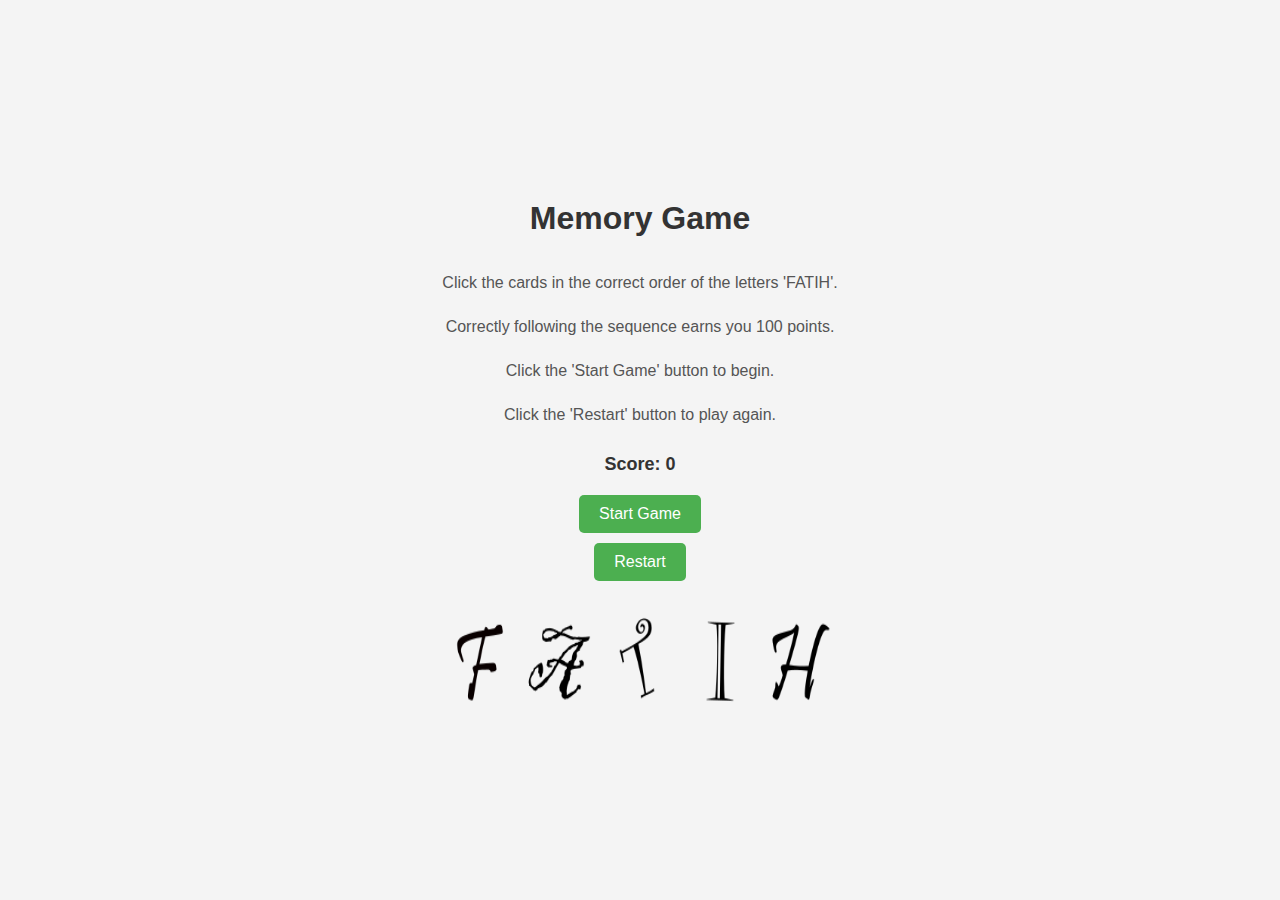
==== game_page.html @ c0164cdb "Implemented game page. (COMPLETE)" ====
<!--
    Fatih Said Duran - 150210733

   TODO:
    Game Objective:
    Create a memory game where players click on cards, containing letter images, in the sequence of the letters 'FATIH'.
    - Initial Setup:
        o Design vector images for each letter of 'FATIH'
        o Initially, display these images face up on the page.
        o After the player presses the 'Start Game' button, shuffle and randomly distribute the cards.
        o After 2 seconds turn them face down to start the game.
    - Game Play:
        o The player must click the cards in the correct order of the letters.
        Correctly following the sequence earns the player 100 points.
        Example: The player should first click the card for 'F', then
        'A', followed by 'T', 'I', and finally 'H'.
    - Scoring and Game Termination:
        o Display the player's score on the page, starting at zero. Give 20 points for each correct attempt.
        o The game ends if the player makes a wrong attempt (e.g., clicking 'T' after 'F' for 'FATIH').
    - Game Interface:
        o Include a score display on the page.
        o Provide a 'Start Game' button to begin the memory game.
        o Also add a 'Restart' button to play the game again.
        o Add a button to go back to the main page.
-->

<!DOCTYPE html>
<html lang="en">
<head>
    <meta charset="UTF-8">
    <meta name="viewport" content="width=device-width, initial-scale=1.0">
    <title>Memory Game</title>
    <!-- Linking External CSS rules start here-->
    <link rel = "stylesheet" type="text/css" href="game_page.css"/>
    <!-- Linking External CSS rules end here-->
</head>

<body>
    <h1>Memory Game</h1>
    <p>Click the cards in the correct order of the letters 'FATIH'.</p>
    <p>Correctly following the sequence earns you 100 points.</p>
    <p>Click the 'Start Game' button to begin.</p>
    <p>Click the 'Restart' button to play again.</p>
    <p id="score">Score: 0</p>
    <button id="start-game" onclick="startGame()">Start Game</button>
    <button id="restart" onclick="restartGame()">Restart</button>
    <div id="cards">
        <img id="f" src="f.png" alt="f" onclick="cardClick('f')">
        <img id="a" src="a.png" alt="a" onclick="cardClick('a')">
        <img id="t" src="t.png" alt="t" onclick="cardClick('t')">
        <img id="i" src="i.png" alt="i" onclick="cardClick('i')">
        <img id="h" src="h.png" alt="h" onclick="cardClick('h')">
    </div>
    <script>
        let sequence = ['f', 'a', 't', 'i', 'h'];
        let currentStep = 0;
        let score = 0;
        let session_score = 0;
        let gameActive = false;

        function startGame() {
            // Check if the game is already active and ready to start
            if (!gameActive) {
                // Disable the game until the cards are turned face down
                gameActive = false;

                // Get the container element
                let cardsContainer = document.getElementById("cards");

                // Get all the card elements
                let cards = cardsContainer.children;

                // Convert the HTMLCollection to an array for easy manipulation
                let cardsArray = Array.from(cards);

                // Shuffle the cards
                cardsArray.sort(() => Math.random() - 0.5);

                // Append the shuffled cards back to the container
                cardsArray.forEach(card => cardsContainer.appendChild(card));

                // Display the cards face up
                cardsArray.forEach(card => {
                    // Get the card id
                    let cardId = card.id;

                    // Set the card image
                    card.src = cardId + ".png"; // Replace with the path to your card images

                    // Set the alt text
                    card.alt = cardId; // Set alt text to the corresponding letter
                });

                // Turn the cards face down after 2 seconds
                setTimeout(() => {
                    cardsArray.forEach(card => {
                        // Replace the image source with a blank image
                        card.src = "card.png"; // Replace with the path to your blank image
                        card.alt = ""; // Remove alt text
                    });
                    // Start the game after turning cards face down
                    gameActive = true;
                }, 2000);


                // Reset game variables
                currentStep = 0;
                session_score = 0;
                // score = 0;
                // updateScore();
            }
            else {
                alert("Game is already active.");
            }
        }

        function restartGame() {
            // Reset the game variables
            gameActive = false;

            // Restore the original order of the cards
            let originalOrder = ["f", "a", "t", "i", "h"];
            let cardsContainer = document.getElementById("cards");

            originalOrder.forEach(id => {
                let card = document.getElementById(id);
                card.src = id + ".png"; // Replace with the path to your card images
                card.alt = id; // Set alt text to the corresponding letter
                cardsContainer.appendChild(card);
            });

            // Reset the score
            score = 0;
            updateScore();

        }

        function cardClick(letter) {

            // Check if the game is active
            if (!gameActive) {
                alert("The game has not started yet. Click the 'Start Game' button.");
                return;
            }
            else {
                // Check if the clicked card is the correct one
                if (letter === sequence[currentStep]) {
                    // Correct card clicked
                    currentStep++;
                    score += 20;
                    session_score += 20;
                    updateScore();

                    if (currentStep === sequence.length) {
                        // Player completed the sequence
                        endGame(true); // Player won
                        currentStep = 0;
                    }
                } else {
                    // Incorrect card clicked, reset the sequence
                    endGame(false); // Player lost
                    currentStep = 0;

                }
            }
        }

        function updateScore() {
            document.getElementById("score").innerText = "Score: " + score;
        }

        function endGame(won) {
            gameActive = false;
            if (won) {
                alert("Congratulations! You won. Your score this game was: " + session_score);
            } else {
                alert("Game Over! You clicked an incorrect card. Your score this game was: " + session_score);
            }
        }

    </script>
</body>
---- game_page.css ----
/*
    This file contains the css for the game page.

 */

body {
    font-family: 'Arial', sans-serif;
    background-color: #f4f4f4;
    margin: 0;
    padding: 0;
    display: flex;
    flex-direction: column;
    align-items: center;
    justify-content: center;
    height: 100vh;
}

h1 {
    color: #333;
}

p {
    color: #555;
    margin-bottom: 10px;
}

#cards {
    display: flex;
    justify-content: space-around;
    margin-top: 20px;
}

img {
    width: 80px;
    height: 120px;
    cursor: pointer;
    transition: transform 0.3s ease-in-out;
}

img:hover {
    transform: scale(1.1);
}

#score {
    font-size: 18px;
    font-weight: bold;
    color: #333;
    margin-top: 20px;
}

button {
    background-color: #4CAF50;
    color: white;
    padding: 10px 20px;
    font-size: 16px;
    border: none;
    border-radius: 5px;
    cursor: pointer;
    margin-top: 10px;
    transition: background-color 0.3s ease-in-out;
}

button:hover {
    background-color: #006400;
}
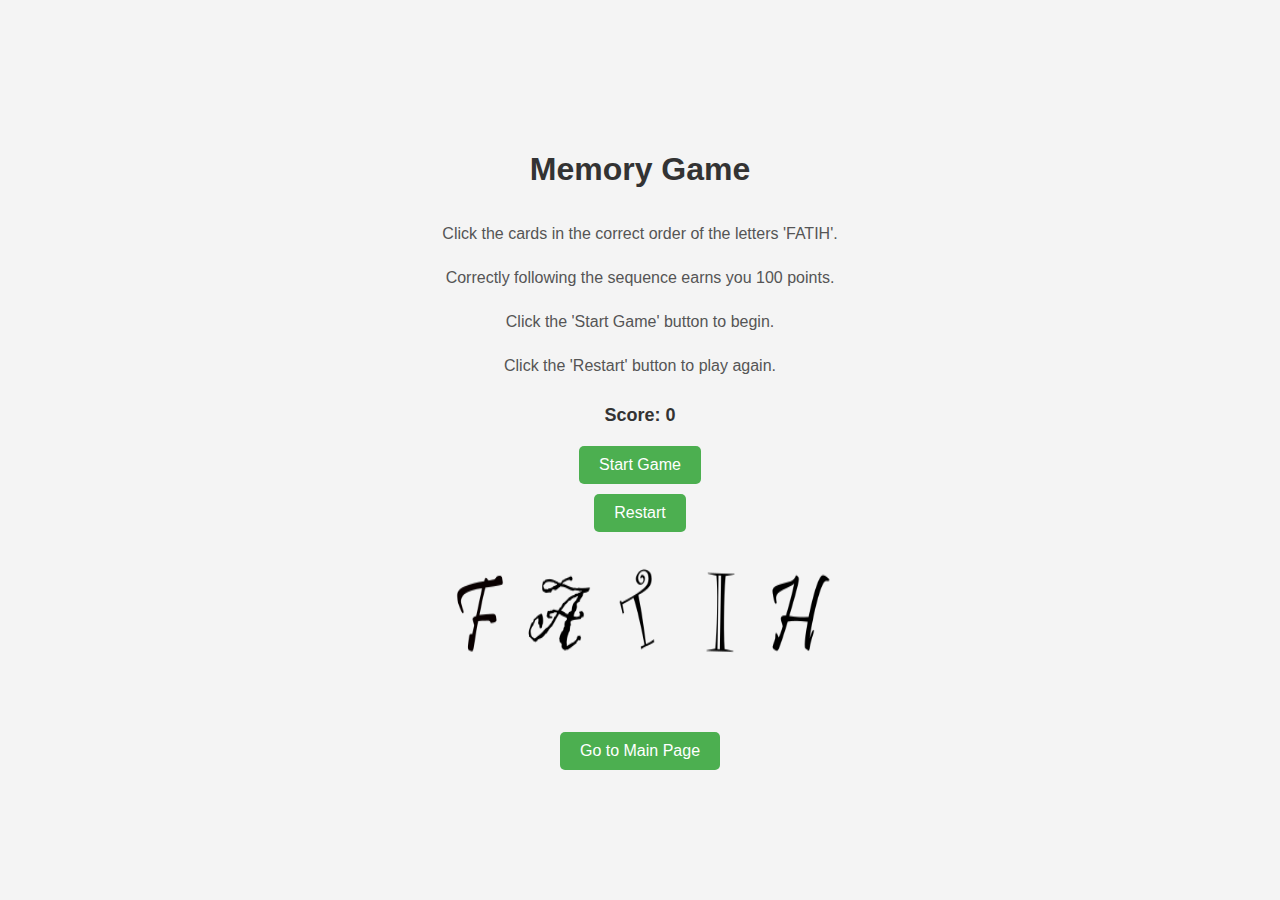
==== commit 0415e761: "Added links to navigate between pages." ====
--- a/game_page.html
+++ b/game_page.html
@@ -51,6 +51,8 @@
         <img id="i" src="i.png" alt="i" onclick="cardClick('i')">
         <img id="h" src="h.png" alt="h" onclick="cardClick('h')">
     </div>
+    <!-- Go to Main Page Button -->
+    <button id="go-to-main-page" onclick="goToMainPage()">Go to Main Page</button>
     <script>
         let sequence = ['f', 'a', 't', 'i', 'h'];
         let currentStep = 0;
@@ -178,6 +180,11 @@
             }
         }
 
+        // Function to redirect to the main page
+        function goToMainPage() {
+            window.location.href = "index.html";
+        }
+
     </script>
 </body>
 
--- a/game_page.css
+++ b/game_page.css
@@ -62,4 +62,8 @@
 
 button:hover {
     background-color: #006400;
+}
+
+#go-to-main-page {
+    margin-top: 60px;
 }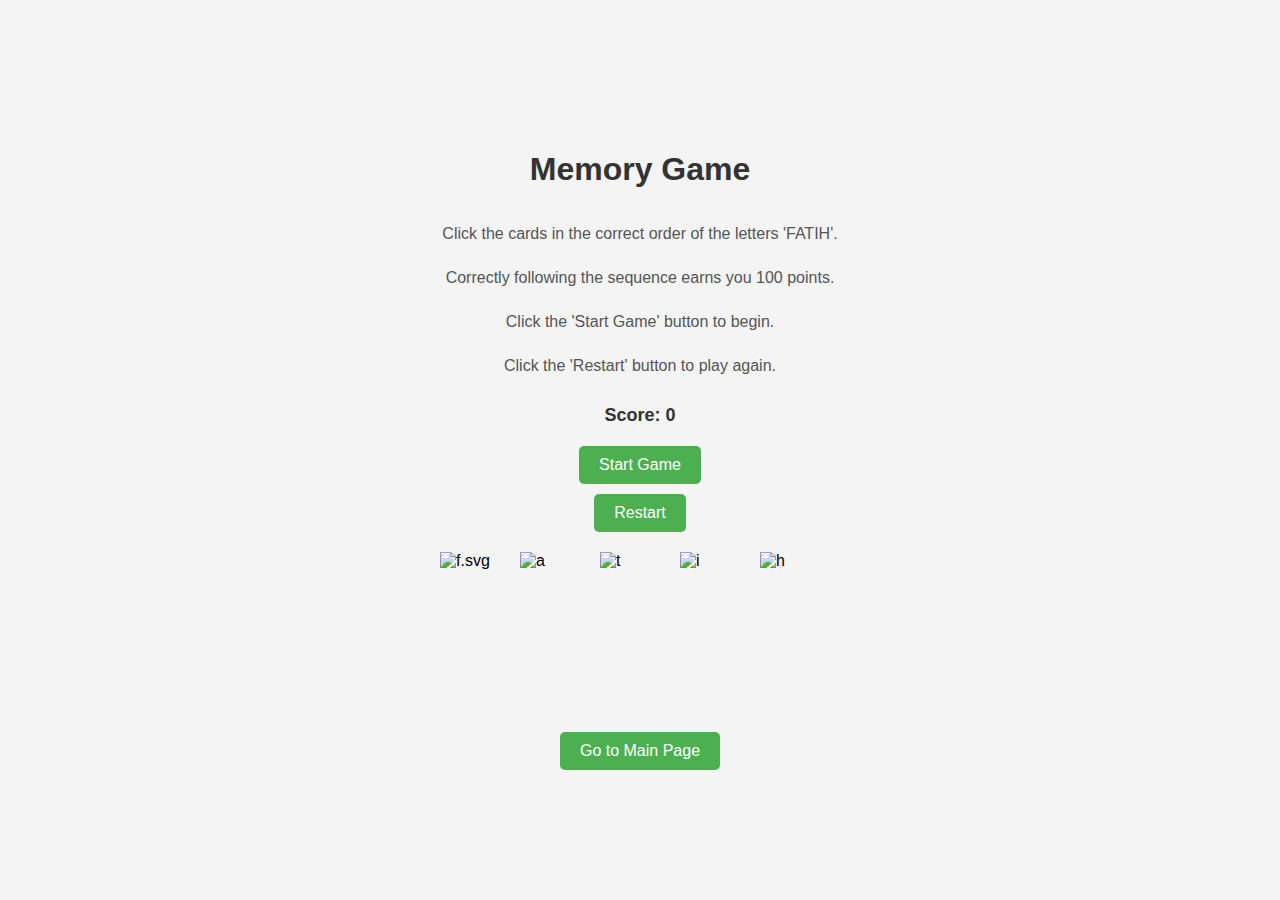
==== commit 477732f2: "Removed .png references" ====
--- a/game_page.html
+++ b/game_page.html
@@ -45,11 +45,11 @@
     <button id="start-game" onclick="startGame()">Start Game</button>
     <button id="restart" onclick="restartGame()">Restart</button>
     <div id="cards">
-        <img id="f" src="f.png" alt="f" onclick="cardClick('f')">
-        <img id="a" src="a.png" alt="a" onclick="cardClick('a')">
-        <img id="t" src="t.png" alt="t" onclick="cardClick('t')">
-        <img id="i" src="i.png" alt="i" onclick="cardClick('i')">
-        <img id="h" src="h.png" alt="h" onclick="cardClick('h')">
+        <img id="f" src="f.svg" alt="f.svg" onclick="cardClick('f')">
+        <img id="a" src="a.svg" alt="a" onclick="cardClick('a')">
+        <img id="t" src="t.svg" alt="t" onclick="cardClick('t')">
+        <img id="i" src="i.svg" alt="i" onclick="cardClick('i')">
+        <img id="h" src="h.svg" alt="h" onclick="cardClick('h')">
     </div>
     <!-- Go to Main Page Button -->
     <button id="go-to-main-page" onclick="goToMainPage()">Go to Main Page</button>
@@ -87,7 +87,7 @@
                     let cardId = card.id;
 
                     // Set the card image
-                    card.src = cardId + ".png"; // Replace with the path to your card images
+                    card.src = cardId + ".svg"; // Replace with the path to your card images
 
                     // Set the alt text
                     card.alt = cardId; // Set alt text to the corresponding letter
@@ -97,7 +97,7 @@
                 setTimeout(() => {
                     cardsArray.forEach(card => {
                         // Replace the image source with a blank image
-                        card.src = "card.png"; // Replace with the path to your blank image
+                        card.src = "card.svg"; // Replace with the path to your blank image
                         card.alt = ""; // Remove alt text
                     });
                     // Start the game after turning cards face down
@@ -126,7 +126,7 @@
 
             originalOrder.forEach(id => {
                 let card = document.getElementById(id);
-                card.src = id + ".png"; // Replace with the path to your card images
+                card.src = id + ".svg"; // Replace with the path to your card images
                 card.alt = id; // Set alt text to the corresponding letter
                 cardsContainer.appendChild(card);
             });
